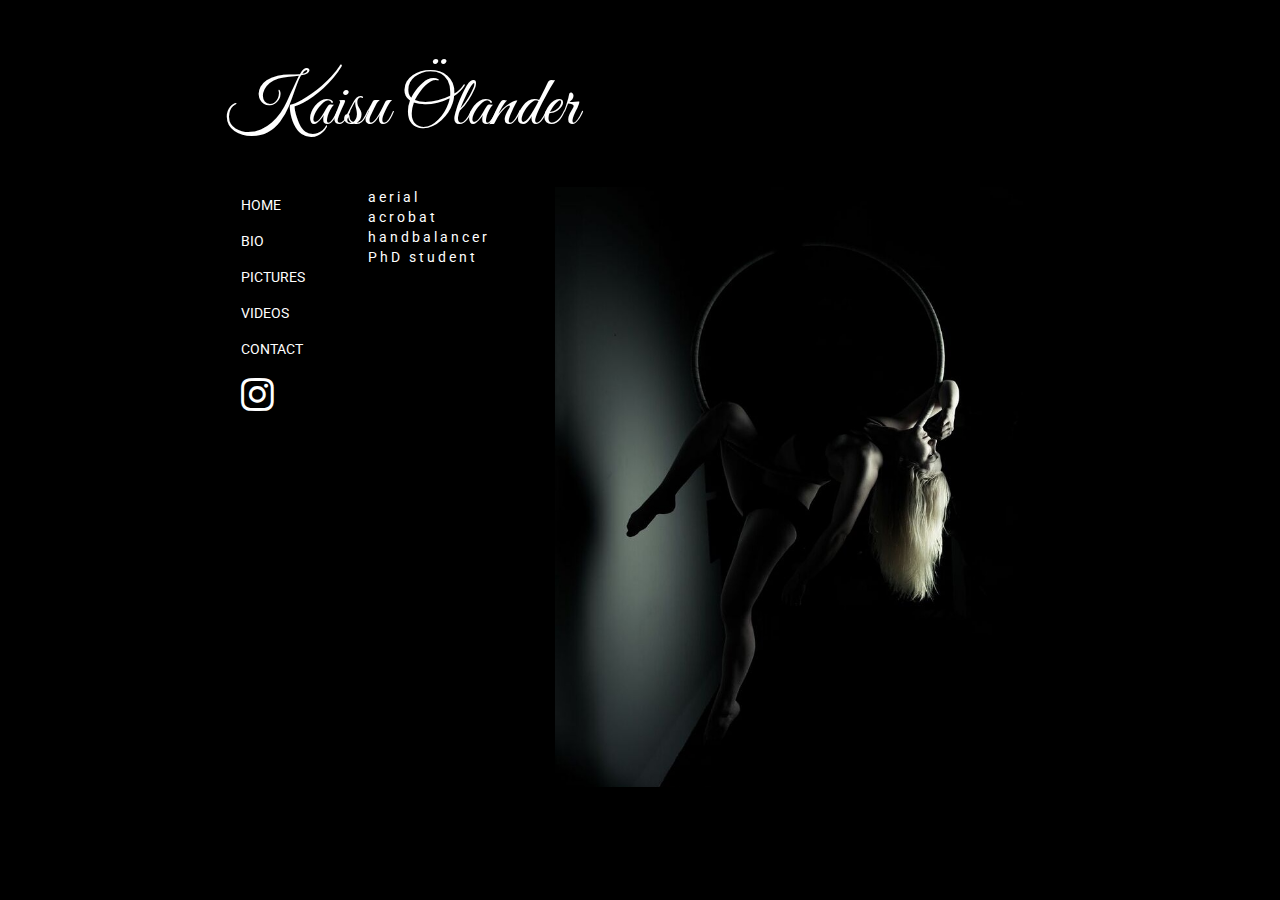
==== index.html @ b9d5d1c1 "added some fonts" ====
<!DOCTYPE html>
<html lang="en">
<head>
	<meta charset="utf-8"/>
	<meta name="viewport" content="width=device-width, initial-scale=1">
	<link rel="stylesheet" href="https://maxcdn.bootstrapcdn.com/bootstrap/3.3.7/css/bootstrap.min.css">
	<link rel="stylesheet" href="https://cdnjs.cloudflare.com/ajax/libs/font-awesome/4.7.0/css/font-awesome.min.css">
 	<link rel="stylesheet" href="kaisustyles.css">
 	<link href="https://fonts.googleapis.com/css?family=Roboto" rel="stylesheet">
 	<link href="https://fonts.googleapis.com/css?family=Great+Vibes" rel="stylesheet"> 
</head>

<body>

<div class="container-header">
 	<h1>Kaisu Ölander</h1>
</div>

<div class="container-main">
 <div class="row">

  <div class="col-md-2">
	 <ul>
	  <li><a href="gallery.asp">HOME</a></li>
	  <li><a href="gallery.asp">BIO</a></li>
	  <li><a href="gallery.asp">PICTURES</a></li>
	  <li><a href="gallery.asp">VIDEOS</a></li>
	  <li><a href="gallery.asp">CONTACT</a></li>
	  <li><a href="https://www.instagram.com/kisulander/">
	  <i class="fa fa-instagram" style="font-size:38px"></i>
	  </a></li>

	</ul> 
  </div>

  <div class="col-md-2">
	<p class="intro">aerial acrobat <br>handbalancer <br> PhD student</p>
  </div>

 <div class="col-md-8">
	<img src="mainHoop.jpg" width="500" height="600" style="float:right">
  </div>

</div> 
</div>



</body>
</html>
---- kaisustyles.css ----
body {
  margin: 25px;
  background-color: rgb(0,0,0);
  font-family: arial, sans-serif;
  font-size: 14px;
  color: white;
  font-family: 'Roboto', sans-serif;
}

h1 {
  font-size: 500%;
  font-weight: normal;
  margin-top: 70px;
  margin-bottom: 40px;
  font-family: 'Great Vibes', cursive;

}

.intro {
	/*font-style: italic;*/
	letter-spacing: 3px;
}

/* header */
.container-header {
  width: 70%;
  padding-right: 15px;
  padding-left: 15px;
  margin-right: auto;
  margin-left: auto;
}

.container-main {
  width: 70%;
  padding-right: 15px;
  padding-left: 15px;
  margin-right: auto;
  margin-left: auto;
}



ul {
    list-style-type: none;
    margin: 0;
    padding: 0;
    width: 200px;
    background-color: black;
}

li a {
    display: block;
    color: white;
    padding: 8px 16px;
    text-decoration: none;
}

/* Change the link color on hover */
li a:hover {
    background-color: black;
    color: #783;
    text-decoration: none;
}
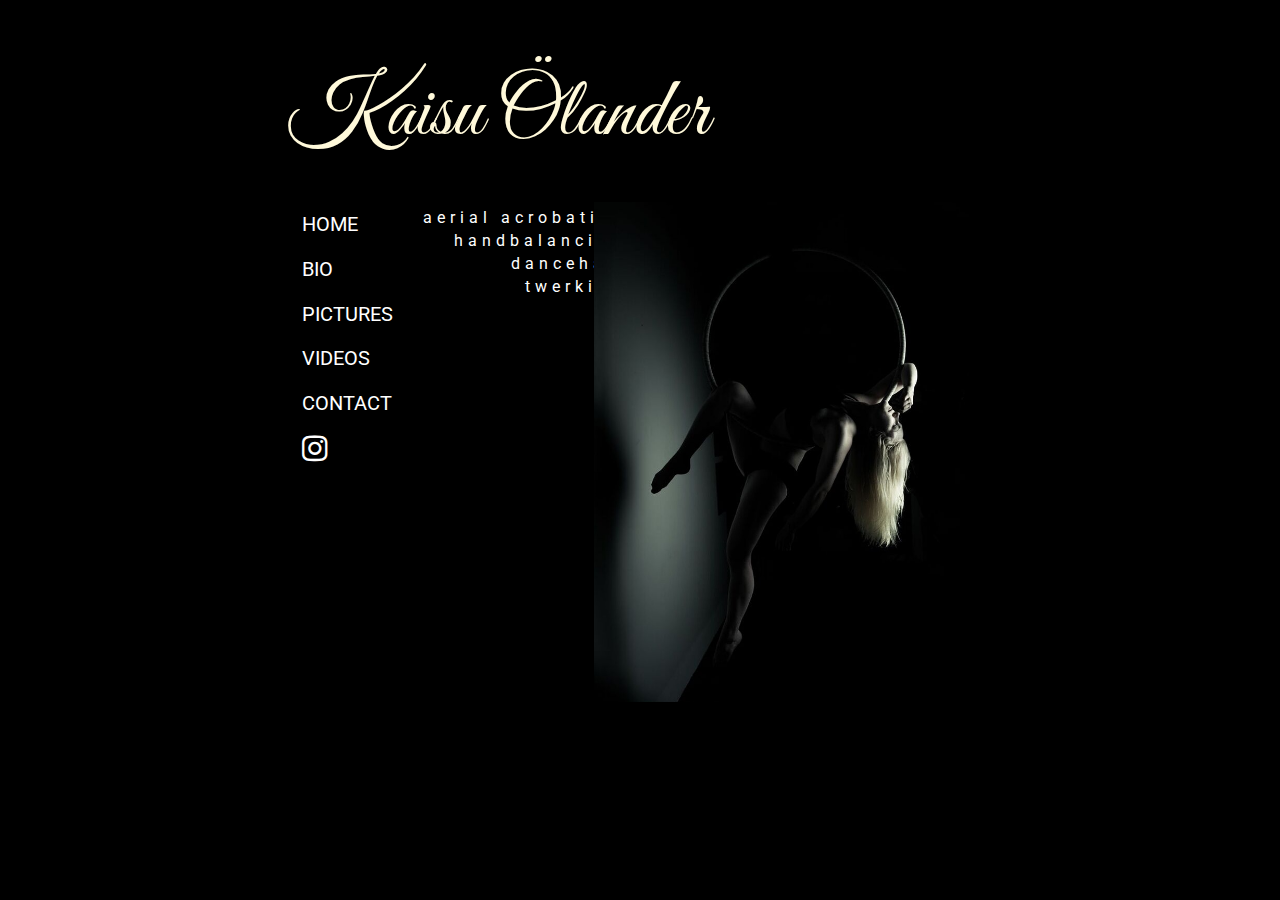
==== commit 802209c7: "changed some colors and positions" ====
--- a/index.html
+++ b/index.html
@@ -8,6 +8,8 @@
  	<link rel="stylesheet" href="kaisustyles.css">
  	<link href="https://fonts.googleapis.com/css?family=Roboto" rel="stylesheet">
  	<link href="https://fonts.googleapis.com/css?family=Great+Vibes" rel="stylesheet"> 
+
+ 	<script src="https://ajax.googleapis.com/ajax/libs/jquery/3.3.1/jquery.min.js"></script>
 </head>
 
 <body>
@@ -19,26 +21,21 @@
 <div class="container-main">
  <div class="row">
 
-  <div class="col-md-2">
-	 <ul>
-	  <li><a href="gallery.asp">HOME</a></li>
-	  <li><a href="gallery.asp">BIO</a></li>
-	  <li><a href="gallery.asp">PICTURES</a></li>
-	  <li><a href="gallery.asp">VIDEOS</a></li>
-	  <li><a href="gallery.asp">CONTACT</a></li>
-	  <li><a href="https://www.instagram.com/kisulander/">
-	  <i class="fa fa-instagram" style="font-size:38px"></i>
-	  </a></li>
-
-	</ul> 
+  <div class="col-md-2" id="menu-placeholder">
   </div>
 
-  <div class="col-md-2">
-	<p class="intro">aerial acrobat <br>handbalancer <br> PhD student</p>
+  <script>
+	$(function(){
+	  $("#menu-placeholder").load("menu.html");
+	});
+  </script>
+
+  <div class="col-md-4">
+	<p class="intro">aerial acrobatics <br>handbalancing <br> dancehall <br> twerking</p>
   </div>
 
- <div class="col-md-8">
-	<img src="mainHoop.jpg" width="500" height="600" style="float:right">
+ <div class="col-md-6">
+	<img src="mainHoop.jpg" height="500" style="float:right">
   </div>
 
 </div> 
--- a/kaisustyles.css
+++ b/kaisustyles.css
@@ -9,7 +9,7 @@
 }
 
 h1 {
-  font-size: 500%;
+  font-size: 600%;
   font-weight: normal;
   margin-top: 70px;
   margin-bottom: 40px;
@@ -17,28 +17,48 @@
 
 }
 
+.menu {
+	display: inline-block;
+	height: 500px;
+}
+
 .intro {
 	/*font-style: italic;*/
-	letter-spacing: 3px;
+	letter-spacing: 5px;
+	text-align: right;
+	align-content: right;
+	margin-top: 5px;
+	font-size: 16px;
+}
+
+.pagecontent {
+	text-align: center;
+	align-content: center;
+	margin-top: 30px;
+	letter-spacing: 2px;
 }
 
 /* header */
 .container-header {
-  width: 70%;
+  width: 60%;
+  padding-right: 15px;
+  padding-left: 15px;
+  margin-right: auto;
+  margin-left: auto;
+  color: #FFF9DA;
+}
+
+.container-main {
+  width: 60%;
   padding-right: 15px;
   padding-left: 15px;
   margin-right: auto;
   margin-left: auto;
 }
 
-.container-main {
-  width: 70%;
-  padding-right: 15px;
-  padding-left: 15px;
-  margin-right: auto;
-  margin-left: auto;
+#videos {
+	padding-left: 80px;
 }
-
 
 
 ul {
@@ -54,12 +74,13 @@
     color: white;
     padding: 8px 16px;
     text-decoration: none;
+    font-size: 20px;
 }
 
 /* Change the link color on hover */
 li a:hover {
     background-color: black;
-    color: #783;
+    color: #253B40;
     text-decoration: none;
 }
 
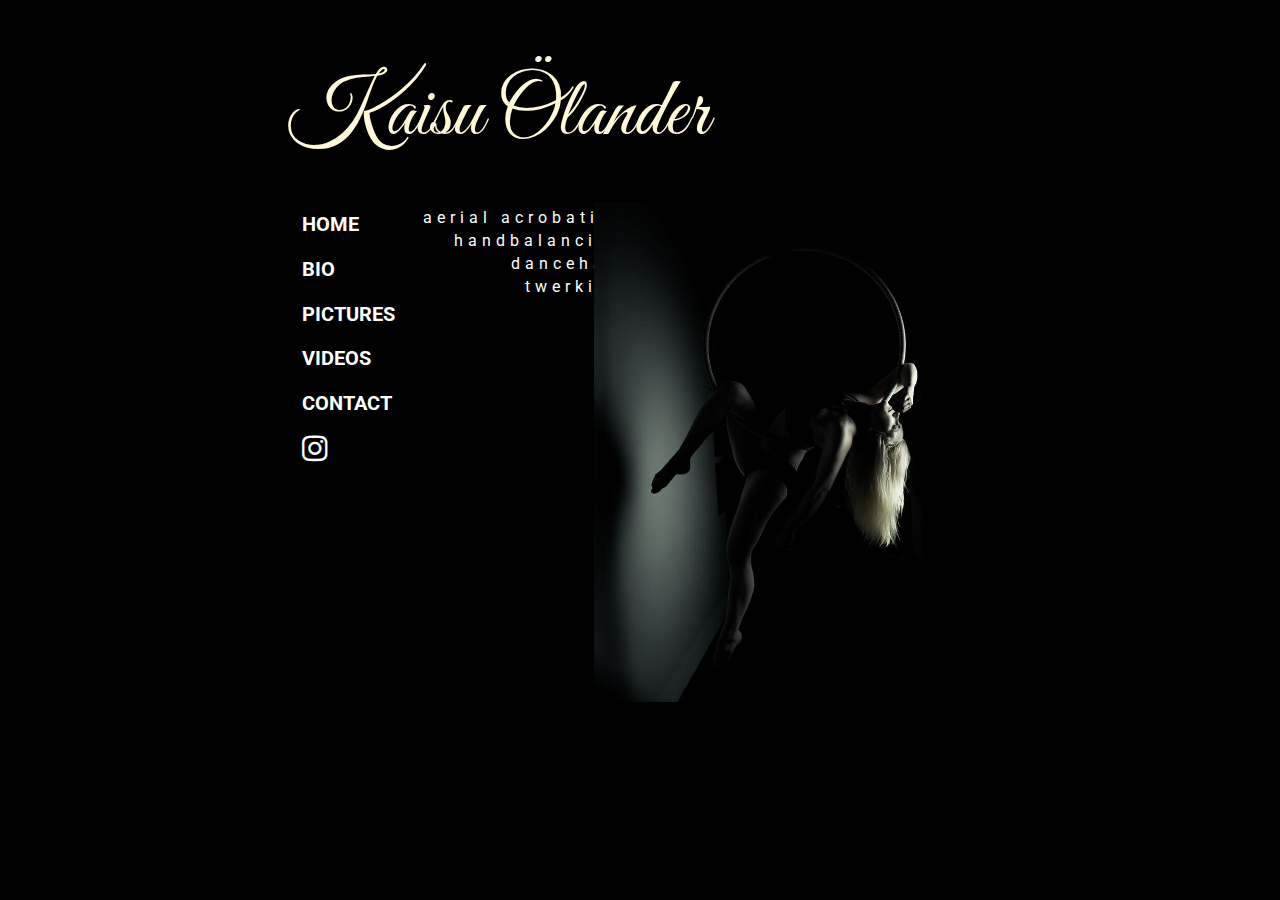
==== commit 0fae474b: "added some bio text" ====
--- a/index.html
+++ b/index.html
@@ -35,7 +35,7 @@
   </div>
 
  <div class="col-md-6">
-	<img src="mainHoop.jpg" height="500" style="float:right">
+	<img src="./images/mainHoop.jpg" height="500" style="float:right">
   </div>
 
 </div> 
--- a/kaisustyles.css
+++ b/kaisustyles.css
@@ -34,8 +34,15 @@
 .pagecontent {
 	text-align: center;
 	align-content: center;
-	margin-top: 30px;
+	margin-top: 5px;
 	letter-spacing: 2px;
+}
+
+.biocontent {
+	text-align: left;
+	margin-top: 5px;
+	font-size: 15px;
+	padding-left: 50px;
 }
 
 /* header */
@@ -58,6 +65,26 @@
 
 #videos {
 	padding-left: 80px;
+}
+
+a:link {
+    color: white;
+    background-color: transparent;
+    text-decoration: none;
+    font-weight: bold;
+}
+
+
+a:visited {
+    color: white;
+    background-color: transparent;
+    text-decoration: none;
+}
+
+a:hover {
+    color: #253B40;
+    background-color: transparent;
+    text-decoration: none;
 }
 
 
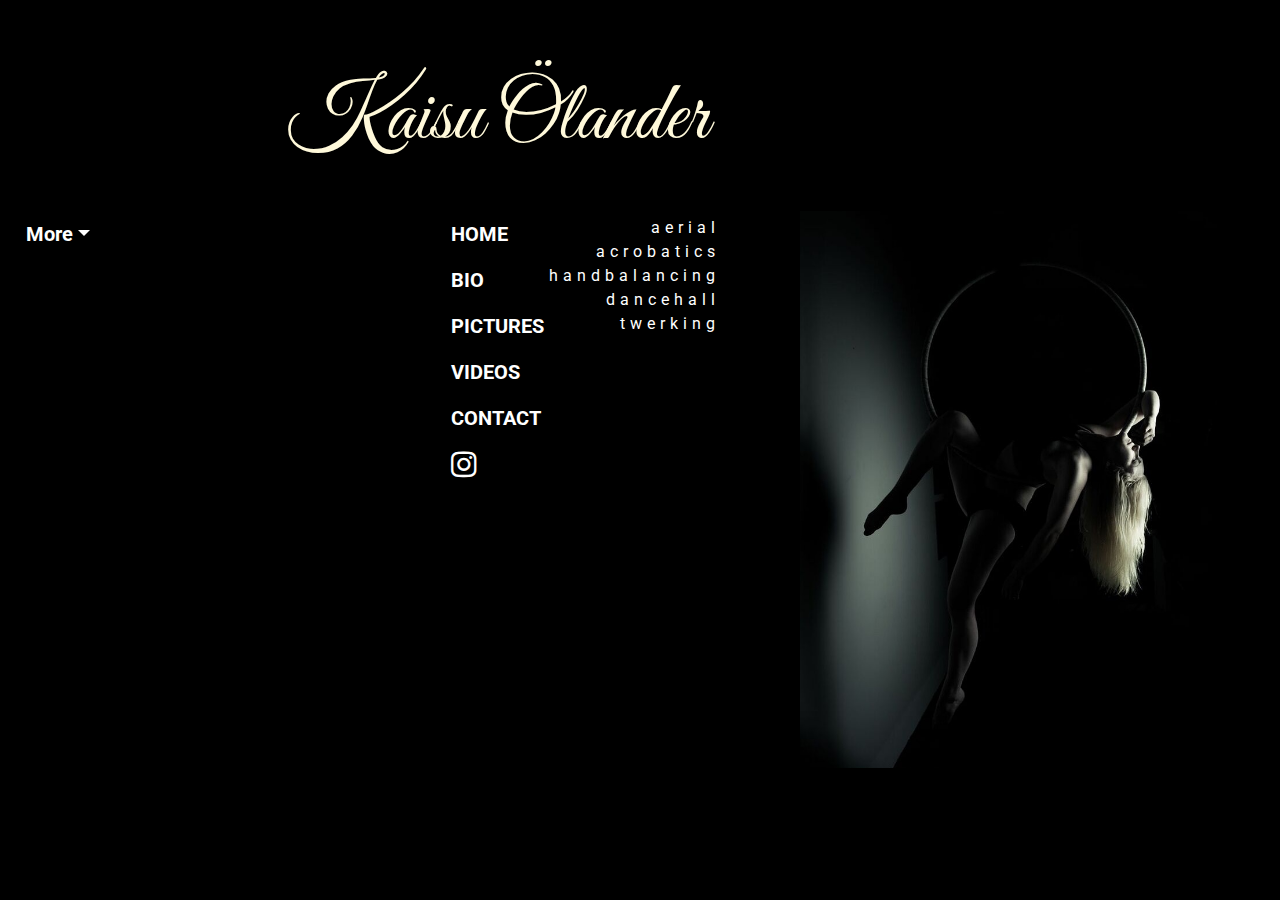
==== commit 9561bb38: "Some responsiveness added. Still not working. Looking terrible." ====
--- a/index.html
+++ b/index.html
@@ -3,13 +3,21 @@
 <head>
 	<meta charset="utf-8"/>
 	<meta name="viewport" content="width=device-width, initial-scale=1">
-	<link rel="stylesheet" href="https://maxcdn.bootstrapcdn.com/bootstrap/3.3.7/css/bootstrap.min.css">
-	<link rel="stylesheet" href="https://cdnjs.cloudflare.com/ajax/libs/font-awesome/4.7.0/css/font-awesome.min.css">
- 	<link rel="stylesheet" href="kaisustyles.css">
+
+	<link rel="stylesheet" href="https://maxcdn.bootstrapcdn.com/bootstrap/4.1.3/css/bootstrap.min.css">
+	<script src="https://ajax.googleapis.com/ajax/libs/jquery/3.3.1/jquery.min.js"></script>
+	<script src="https://cdnjs.cloudflare.com/ajax/libs/popper.js/1.14.3/umd/popper.min.js"></script>
+	<script src="https://maxcdn.bootstrapcdn.com/bootstrap/4.1.3/js/bootstrap.min.js"></script> 
+
+	<link rel="stylesheet" href="kaisustyles.css">
  	<link href="https://fonts.googleapis.com/css?family=Roboto" rel="stylesheet">
  	<link href="https://fonts.googleapis.com/css?family=Great+Vibes" rel="stylesheet"> 
+ 	<link rel="stylesheet" href="https://cdnjs.cloudflare.com/ajax/libs/font-awesome/4.7.0/css/font-awesome.min.css">
 
- 	<script src="https://ajax.googleapis.com/ajax/libs/jquery/3.3.1/jquery.min.js"></script>
+ 	<!--link href="assets/css/bootstrap-responsive.css" rel="stylesheet"-->
+ 	<!--link rel="stylesheet/less" type="text/css" href="styles.less" />
+ 	<script src="less.js" type="text/javascript"></script-->
+
 </head>
 
 <body>
@@ -18,7 +26,62 @@
  	<h1>Kaisu Ölander</h1>
 </div>
 
-<div class="container-main">
+
+<div class="row">
+
+
+  <ul class="nav navbar-nav navbar-right menu-drop">
+<li class="dropdown">
+  <a href="#" class="dropdown-toggle" data-toggle="dropdown" role="button" aria-haspopup="true" aria-expanded="false">More<span class="caret"></span></a>
+  <ul class="dropdown-menu">
+	  <li><a href="index.html">HOME</a></li>
+	  <li><a href="bio.html">BIO</a></li>
+	  <li><a href="pictures.html">PICTURES</a></li>
+	  <li><a href="videos.html">VIDEOS</a></li>
+	  <li><a href="contact.html">CONTACT</a></li>
+	  <li><a href="https://www.instagram.com/kisulander/">
+	  <i class="fa fa-instagram" style="font-size:30px"></i>
+	  </a></li>
+  </ul>
+</li>
+</ul>
+
+  <div class="col-1 col-sm-2"></div>
+
+<!--hidden-xs><-->
+  <div class="col-1 col-sm-1" id="menu-placeholder">
+    <script>
+	$(function(){
+	  $("#menu-placeholder").load("menu.html");
+	});
+  </script>
+
+
+
+  </div>
+
+
+
+<!--div class="visible-xs"-->
+
+<!--/div-->
+
+
+  <div class="col-4 col-sm-2">
+  	<p class="intro">aerial acrobatics <br>handbalancing <br> dancehall <br> twerking</p>
+  </div>
+
+  <div class="col-5 col-sm-5">
+  	<img src="./images/mainHoop.jpg" width="90%" style="float:right">
+  </div>
+
+  <div class="col-1 col-sm-2"></div>
+
+</div>
+
+
+
+<!--div class="container-main">
  <div class="row">
 
   <div class="col-md-2" id="menu-placeholder">
@@ -39,7 +102,7 @@
   </div>
 
 </div> 
-</div>
+</div-->
 
 
 
--- a/kaisustyles.css
+++ b/kaisustyles.css
@@ -8,6 +8,7 @@
   font-family: 'Roboto', sans-serif;
 }
 
+
 h1 {
   font-size: 600%;
   font-weight: normal;
@@ -17,10 +18,21 @@
 
 }
 
-.menu {
-	display: inline-block;
-	height: 500px;
+
+@media screen and (max-width: 600px) {
+	.menu {
+		visibility: hidden;
+	}
 }
+
+@media screen and (min-width: 600px) {
+	.menu {
+		display: inline-block;
+		height: 500px;
+	}
+
+}
+
 
 .intro {
 	/*font-style: italic;*/
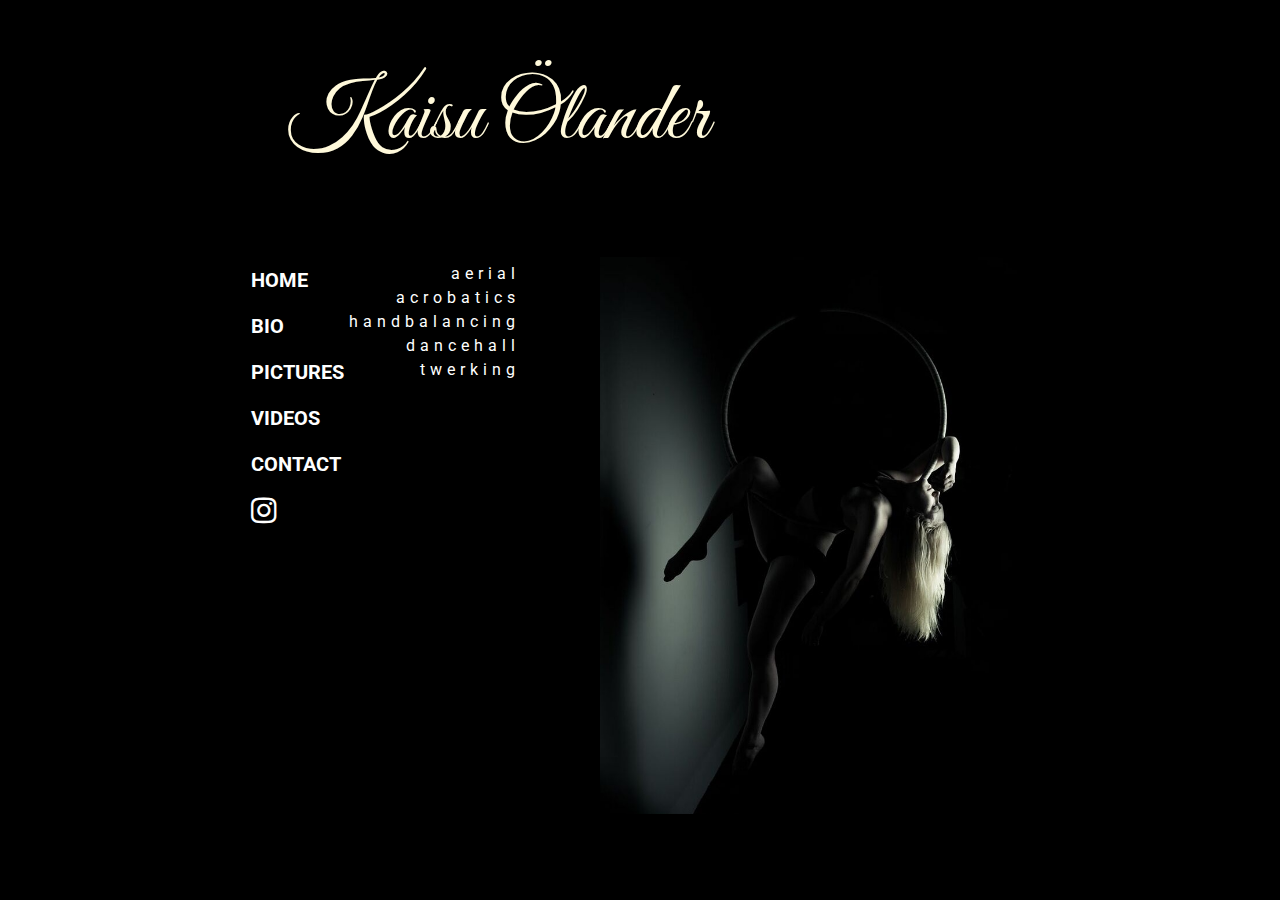
==== commit d88aa1ec: "menu collapses with small screens" ====
--- a/index.html
+++ b/index.html
@@ -26,25 +26,28 @@
  	<h1>Kaisu Ölander</h1>
 </div>
 
+<div class="row menu-drop">
+  <ul class="nav navbar-nav navbar-right">
+	<li class="dropdown">
+	  <a href="#" class="dropdown-toggle" data-toggle="dropdown" role="button" aria-haspopup="true" aria-expanded="false">MENU<span class="caret"></span></a>
+	  <ul class="dropdown-menu">
+		  <li><a href="index.html">HOME</a></li>
+		  <li><a href="bio.html">BIO</a></li>
+		  <li><a href="pictures.html">PICTURES</a></li>
+		  <li><a href="videos.html">VIDEOS</a></li>
+		  <li><a href="contact.html">CONTACT</a></li>
+		  <li><a href="https://www.instagram.com/kisulander/">
+		  <i class="fa fa-instagram" style="font-size:30px"></i>
+		  </a></li>
+	  </ul>
+	</li>
+  </ul>
+
+</div>
+
+
 
 <div class="row">
-
-
-  <ul class="nav navbar-nav navbar-right menu-drop">
-<li class="dropdown">
-  <a href="#" class="dropdown-toggle" data-toggle="dropdown" role="button" aria-haspopup="true" aria-expanded="false">More<span class="caret"></span></a>
-  <ul class="dropdown-menu">
-	  <li><a href="index.html">HOME</a></li>
-	  <li><a href="bio.html">BIO</a></li>
-	  <li><a href="pictures.html">PICTURES</a></li>
-	  <li><a href="videos.html">VIDEOS</a></li>
-	  <li><a href="contact.html">CONTACT</a></li>
-	  <li><a href="https://www.instagram.com/kisulander/">
-	  <i class="fa fa-instagram" style="font-size:30px"></i>
-	  </a></li>
-  </ul>
-</li>
-</ul>
 
   <div class="col-1 col-sm-2"></div>
 
--- a/kaisustyles.css
+++ b/kaisustyles.css
@@ -29,6 +29,10 @@
 	.menu {
 		display: inline-block;
 		height: 500px;
+	}
+
+	.menu-drop {
+		visibility: hidden;
 	}
 
 }
@@ -79,9 +83,32 @@
 	padding-left: 80px;
 }
 
+.dropdown {
+    position: relative;
+    display: inline-block;
+}
+
+.dropdown-menu {
+    background-color: black;
+}
+
+.dropdown-content a {
+    color: black;
+    background-color: black;
+    padding: 12px 16px;
+    text-decoration: none;
+    display: block;
+}
+
+.dropdown:hover .dropdown-content {
+    display: block;
+}
+
+
+
 a:link {
     color: white;
-    background-color: transparent;
+    background-color: black;
     text-decoration: none;
     font-weight: bold;
 }
@@ -114,6 +141,7 @@
     padding: 8px 16px;
     text-decoration: none;
     font-size: 20px;
+    background-color: black;
 }
 
 /* Change the link color on hover */
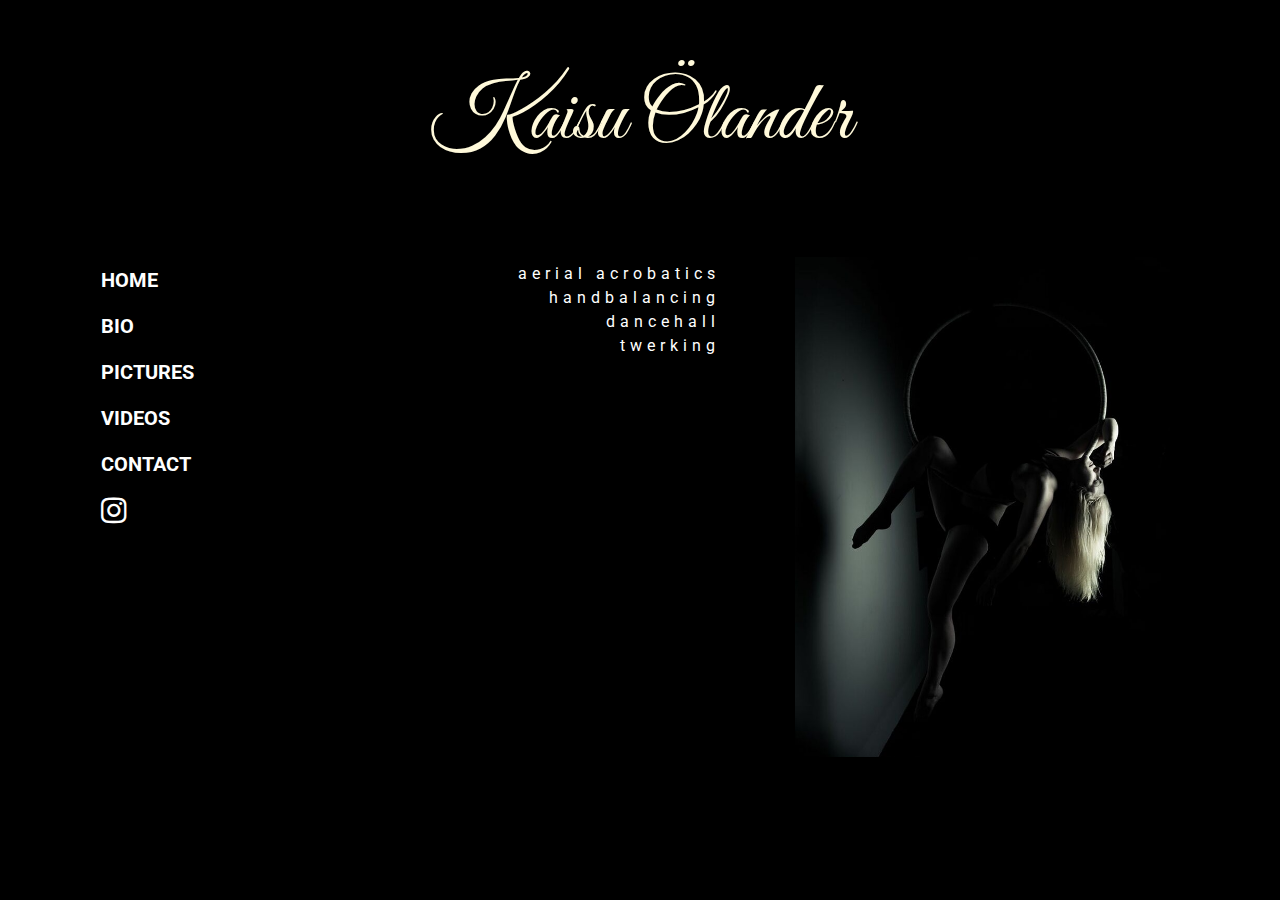
==== commit cef45ec0: "some cleaning up" ====
--- a/index.html
+++ b/index.html
@@ -22,91 +22,55 @@
 
 <body>
 
-<div class="container-header">
- 	<h1>Kaisu Ölander</h1>
-</div>
 
-<div class="row menu-drop">
-  <ul class="nav navbar-nav navbar-right">
-	<li class="dropdown">
-	  <a href="#" class="dropdown-toggle" data-toggle="dropdown" role="button" aria-haspopup="true" aria-expanded="false">MENU<span class="caret"></span></a>
-	  <ul class="dropdown-menu">
-		  <li><a href="index.html">HOME</a></li>
-		  <li><a href="bio.html">BIO</a></li>
-		  <li><a href="pictures.html">PICTURES</a></li>
-		  <li><a href="videos.html">VIDEOS</a></li>
-		  <li><a href="contact.html">CONTACT</a></li>
-		  <li><a href="https://www.instagram.com/kisulander/">
-		  <i class="fa fa-instagram" style="font-size:30px"></i>
-		  </a></li>
+<div class="container">
+
+	<h1>Kaisu Ölander</h1>
+
+	<div class="row menu-drop">
+	    <ul class="nav navbar-nav navbar-right">
+		<li class="dropdown">
+		  <a href="#" class="dropdown-toggle" data-toggle="dropdown" role="button" aria-haspopup="true" aria-expanded="false">MENU<span class="caret"></span></a>
+		  <ul class="dropdown-menu">
+			  <li><a href="index.html">HOME</a></li>
+			  <li><a href="bio.html">BIO</a></li>
+			  <li><a href="pictures.html">PICTURES</a></li>
+			  <li><a href="videos.html">VIDEOS</a></li>
+			  <li><a href="contact.html">CONTACT</a></li>
+			  <li><a href="https://www.instagram.com/kisulander/">
+			  <i class="fa fa-instagram" style="font-size:30px"></i>
+			  </a></li>
+		  </ul>
+		</li>
 	  </ul>
-	</li>
-  </ul>
+	</div>
+
+	<div class="row">
+
+		<div class="col-sm-3 menu-placeholder">
+			 <ul class="menu">
+			  <li><a href="index.html">HOME</a></li>
+			  <li><a href="bio.html">BIO</a></li>
+			  <li><a href="pictures.html">PICTURES</a></li>
+			  <li><a href="videos.html">VIDEOS</a></li>
+			  <li><a href="contact.html">CONTACT</a></li>
+			  <li><a href="https://www.instagram.com/kisulander/">
+			  <i class="fa fa-instagram" style="font-size:30px"></i>
+			  </a></li>
+			</ul> 
+	 	</div>
+
+		<div class="col-sm-4">
+			<p class="intro">aerial acrobatics <br>handbalancing <br> dancehall <br> twerking</p>
+		</div>
+
+		<div class="col-sm-5">
+	 		<img src="./images/mainHoop.jpg" width="90%" style="float:right">
+		</div>
+
+	</div>
 
 </div>
-
-
-
-<div class="row">
-
-  <div class="col-1 col-sm-2"></div>
-
-<!--hidden-xs><-->
-  <div class="col-1 col-sm-1" id="menu-placeholder">
-    <script>
-	$(function(){
-	  $("#menu-placeholder").load("menu.html");
-	});
-  </script>
-
-
-
-  </div>
-
-
-
-<!--div class="visible-xs"-->
-
-<!--/div-->
-
-
-  <div class="col-4 col-sm-2">
-  	<p class="intro">aerial acrobatics <br>handbalancing <br> dancehall <br> twerking</p>
-  </div>
-
-  <div class="col-5 col-sm-5">
-  	<img src="./images/mainHoop.jpg" width="90%" style="float:right">
-  </div>
-
-  <div class="col-1 col-sm-2"></div>
-
-</div>
-
-
-
-<!--div class="container-main">
- <div class="row">
-
-  <div class="col-md-2" id="menu-placeholder">
-  </div>
-
-  <script>
-	$(function(){
-	  $("#menu-placeholder").load("menu.html");
-	});
-  </script>
-
-  <div class="col-md-4">
-	<p class="intro">aerial acrobatics <br>handbalancing <br> dancehall <br> twerking</p>
-  </div>
-
- <div class="col-md-6">
-	<img src="./images/mainHoop.jpg" height="500" style="float:right">
-  </div>
-
-</div> 
-</div-->
-
 
 
 </body>
--- a/kaisustyles.css
+++ b/kaisustyles.css
@@ -15,7 +15,8 @@
   margin-top: 70px;
   margin-bottom: 40px;
   font-family: 'Great Vibes', cursive;
-
+  color: #FFF9DA;
+  text-align: center;
 }
 
 
@@ -23,7 +24,22 @@
 	.menu {
 		visibility: hidden;
 	}
+
+	.menu-placeholder {
+		visibility: hidden;
+	}
+
+	.intro {
+		/*font-style: italic;*/
+		letter-spacing: 5px;
+		text-align: center;
+		align-content: center;
+		margin-top: 5px;
+		font-size: 16px;
+	}
+
 }
+
 
 @media screen and (min-width: 600px) {
 	.menu {
@@ -33,6 +49,18 @@
 
 	.menu-drop {
 		visibility: hidden;
+	}
+
+	.intro {
+		/*font-style: italic;*/
+		letter-spacing: 5px;
+		text-align: right;
+		margin-top: 5px;
+		font-size: 16px;
+	}
+
+	.menu-placeholder {
+		visibility: visible;
 	}
 
 }
@@ -61,15 +89,7 @@
 	padding-left: 50px;
 }
 
-/* header */
-.container-header {
-  width: 60%;
-  padding-right: 15px;
-  padding-left: 15px;
-  margin-right: auto;
-  margin-left: auto;
-  color: #FFF9DA;
-}
+
 
 .container-main {
   width: 60%;
@@ -92,7 +112,12 @@
     background-color: black;
 }
 
-.dropdown-content a {
+a.dropdown-toggle:hover {
+	color: white;
+}
+
+
+/*.dropdown-content a {
     color: black;
     background-color: black;
     padding: 12px 16px;
@@ -102,7 +127,7 @@
 
 .dropdown:hover .dropdown-content {
     display: block;
-}
+}*/
 
 
 
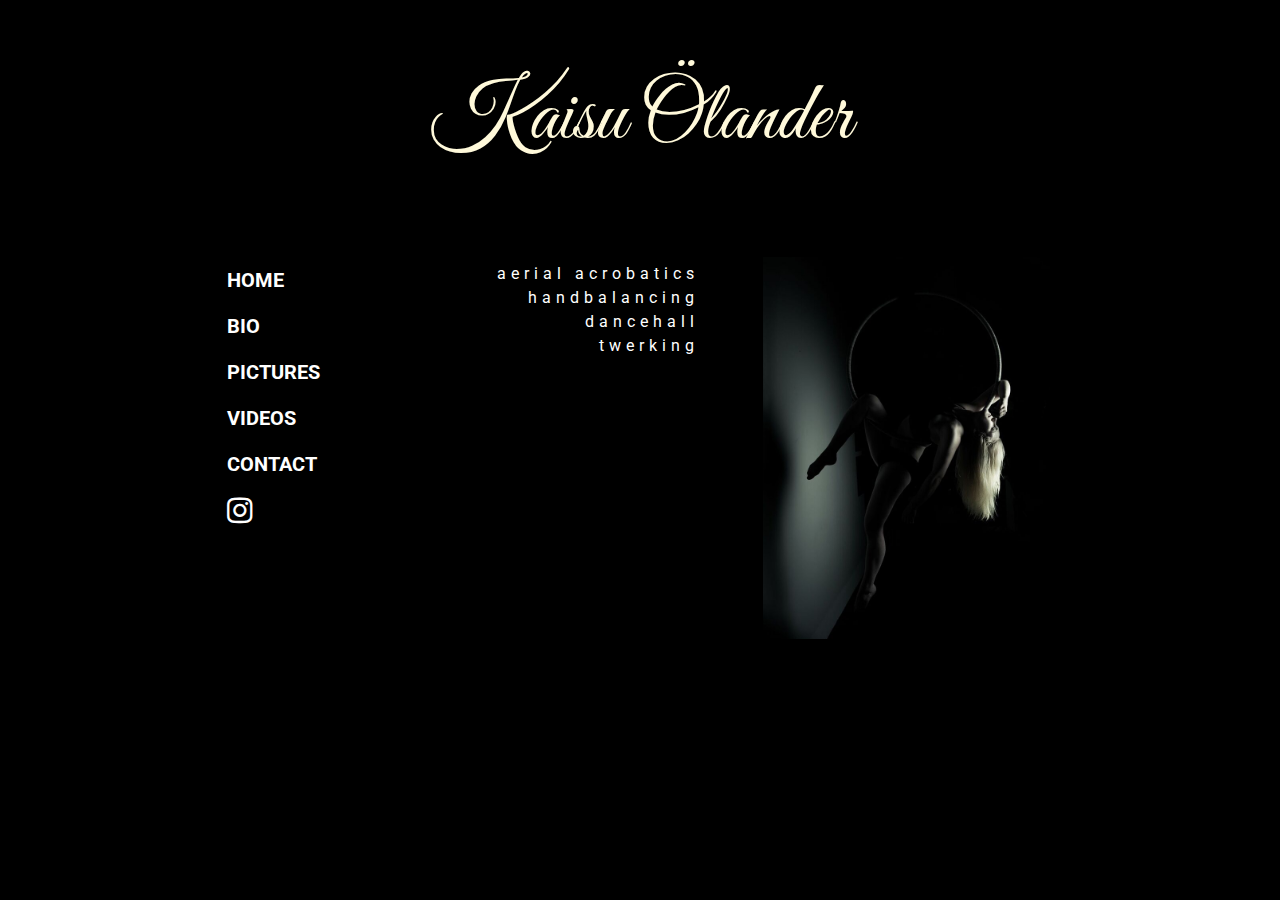
==== commit d4ea6b6b: "fixed some scaling problems" ====
--- a/index.html
+++ b/index.html
@@ -23,7 +23,7 @@
 <body>
 
 
-<div class="container">
+<div class="container container-main">
 
 	<h1>Kaisu Ölander</h1>
 
@@ -45,7 +45,7 @@
 	  </ul>
 	</div>
 
-	<div class="row">
+	<div class="row content-row">
 
 		<div class="col-sm-3 menu-placeholder">
 			 <ul class="menu">
--- a/kaisustyles.css
+++ b/kaisustyles.css
@@ -20,13 +20,18 @@
 }
 
 
-@media screen and (max-width: 600px) {
+@media screen and (max-width: 740px) {
 	.menu {
 		visibility: hidden;
 	}
 
 	.menu-placeholder {
 		visibility: hidden;
+		height: 0;
+	}
+
+	.menu-drop {
+		height: 50px;
 	}
 
 	.intro {
@@ -38,10 +43,15 @@
 		font-size: 16px;
 	}
 
+	.content-row {
+		width: 100%;
+		margin: auto;
+	}
+
 }
 
 
-@media screen and (min-width: 600px) {
+@media screen and (min-width: 740px) {
 	.menu {
 		display: inline-block;
 		height: 500px;
@@ -63,8 +73,16 @@
 		visibility: visible;
 	}
 
+	.content-row {
+		width: 80%;
+		margin: auto;
+	}
+
 }
 
+.container-main {
+  width: 100%;
+}
 
 .intro {
 	/*font-style: italic;*/
@@ -91,13 +109,13 @@
 
 
 
-.container-main {
+/*.container-main {
   width: 60%;
   padding-right: 15px;
   padding-left: 15px;
   margin-right: auto;
   margin-left: auto;
-}
+}*/
 
 #videos {
 	padding-left: 80px;
@@ -116,19 +134,16 @@
 	color: white;
 }
 
-
-/*.dropdown-content a {
+.dropdown-content a {
     color: black;
     background-color: black;
     padding: 12px 16px;
     text-decoration: none;
     display: block;
 }
-
 .dropdown:hover .dropdown-content {
     display: block;
-}*/
-
+}
 
 
 a:link {
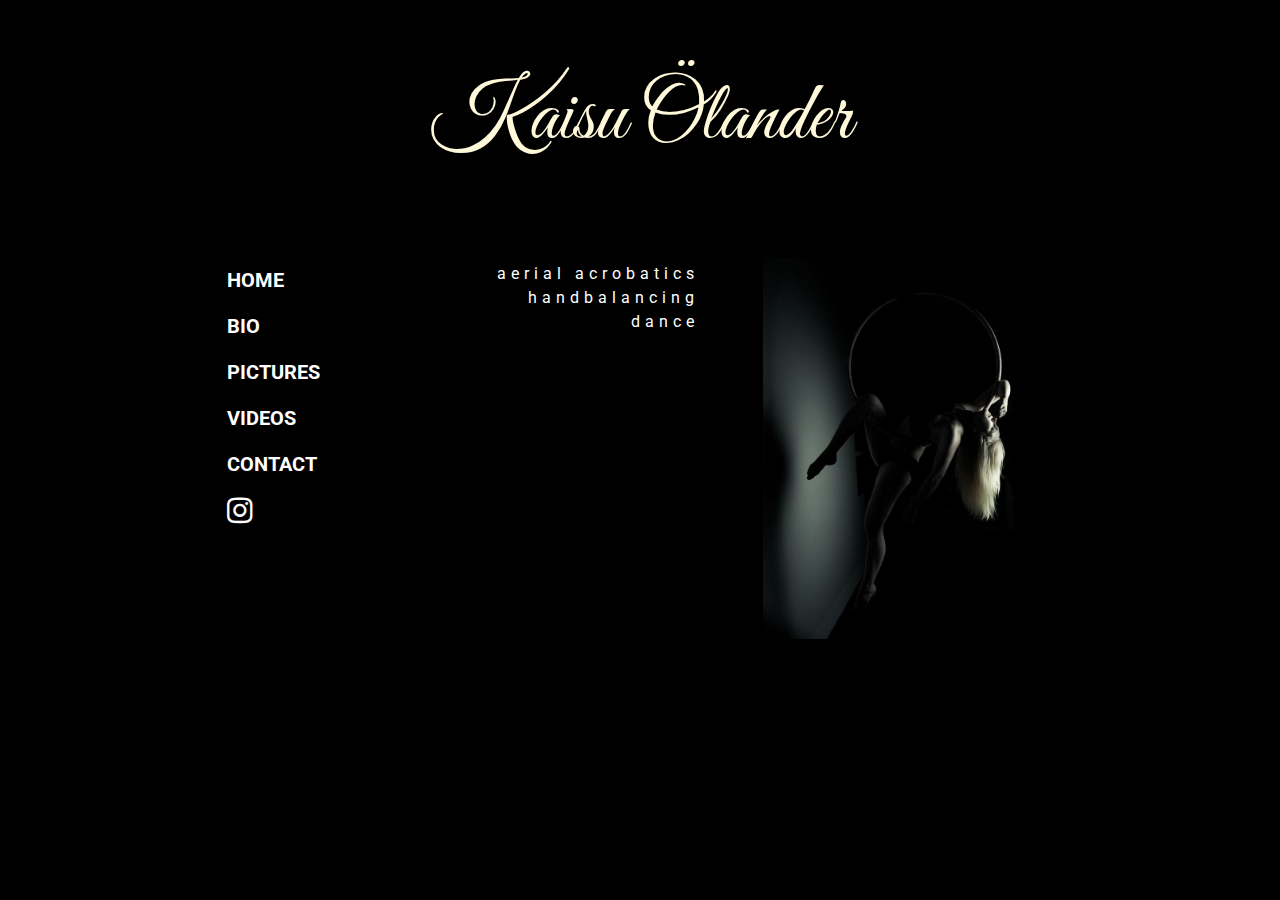
==== commit ba857c67: "uploading content from nav not fixed" ====
--- a/index.html
+++ b/index.html
@@ -29,9 +29,9 @@
 
 	<div class="row menu-drop">
 	    <ul class="nav navbar-nav navbar-right">
-		<li class="dropdown">
+		<li class="dropdown" id="myDropdown">
 		  <a href="#" class="dropdown-toggle" data-toggle="dropdown" role="button" aria-haspopup="true" aria-expanded="false">MENU<span class="caret"></span></a>
-		  <ul class="dropdown-menu">
+		  <ul class="dropdown-menu" id="myMenu">
 			  <li><a href="index.html">HOME</a></li>
 			  <li><a href="bio.html">BIO</a></li>
 			  <li><a href="pictures.html">PICTURES</a></li>
@@ -48,7 +48,7 @@
 	<div class="row content-row">
 
 		<div class="col-sm-3 menu-placeholder">
-			 <ul class="menu">
+			 <ul class="menu" id="myMenu">
 			  <li><a href="index.html">HOME</a></li>
 			  <li><a href="bio.html">BIO</a></li>
 			  <li><a href="pictures.html">PICTURES</a></li>
@@ -61,7 +61,7 @@
 	 	</div>
 
 		<div class="col-sm-4">
-			<p class="intro">aerial acrobatics <br>handbalancing <br> dancehall <br> twerking</p>
+			<p class="intro">aerial acrobatics <br>handbalancing <br> dance</p>
 		</div>
 
 		<div class="col-sm-5">
@@ -77,3 +77,5 @@
 </html> 
 
 
+
+
--- a/kaisustyles.css
+++ b/kaisustyles.css
@@ -109,14 +109,6 @@
 
 
 
-/*.container-main {
-  width: 60%;
-  padding-right: 15px;
-  padding-left: 15px;
-  margin-right: auto;
-  margin-left: auto;
-}*/
-
 #videos {
 	padding-left: 80px;
 }
@@ -184,7 +176,6 @@
     background-color: black;
 }
 
-/* Change the link color on hover */
 li a:hover {
     background-color: black;
     color: #253B40;
